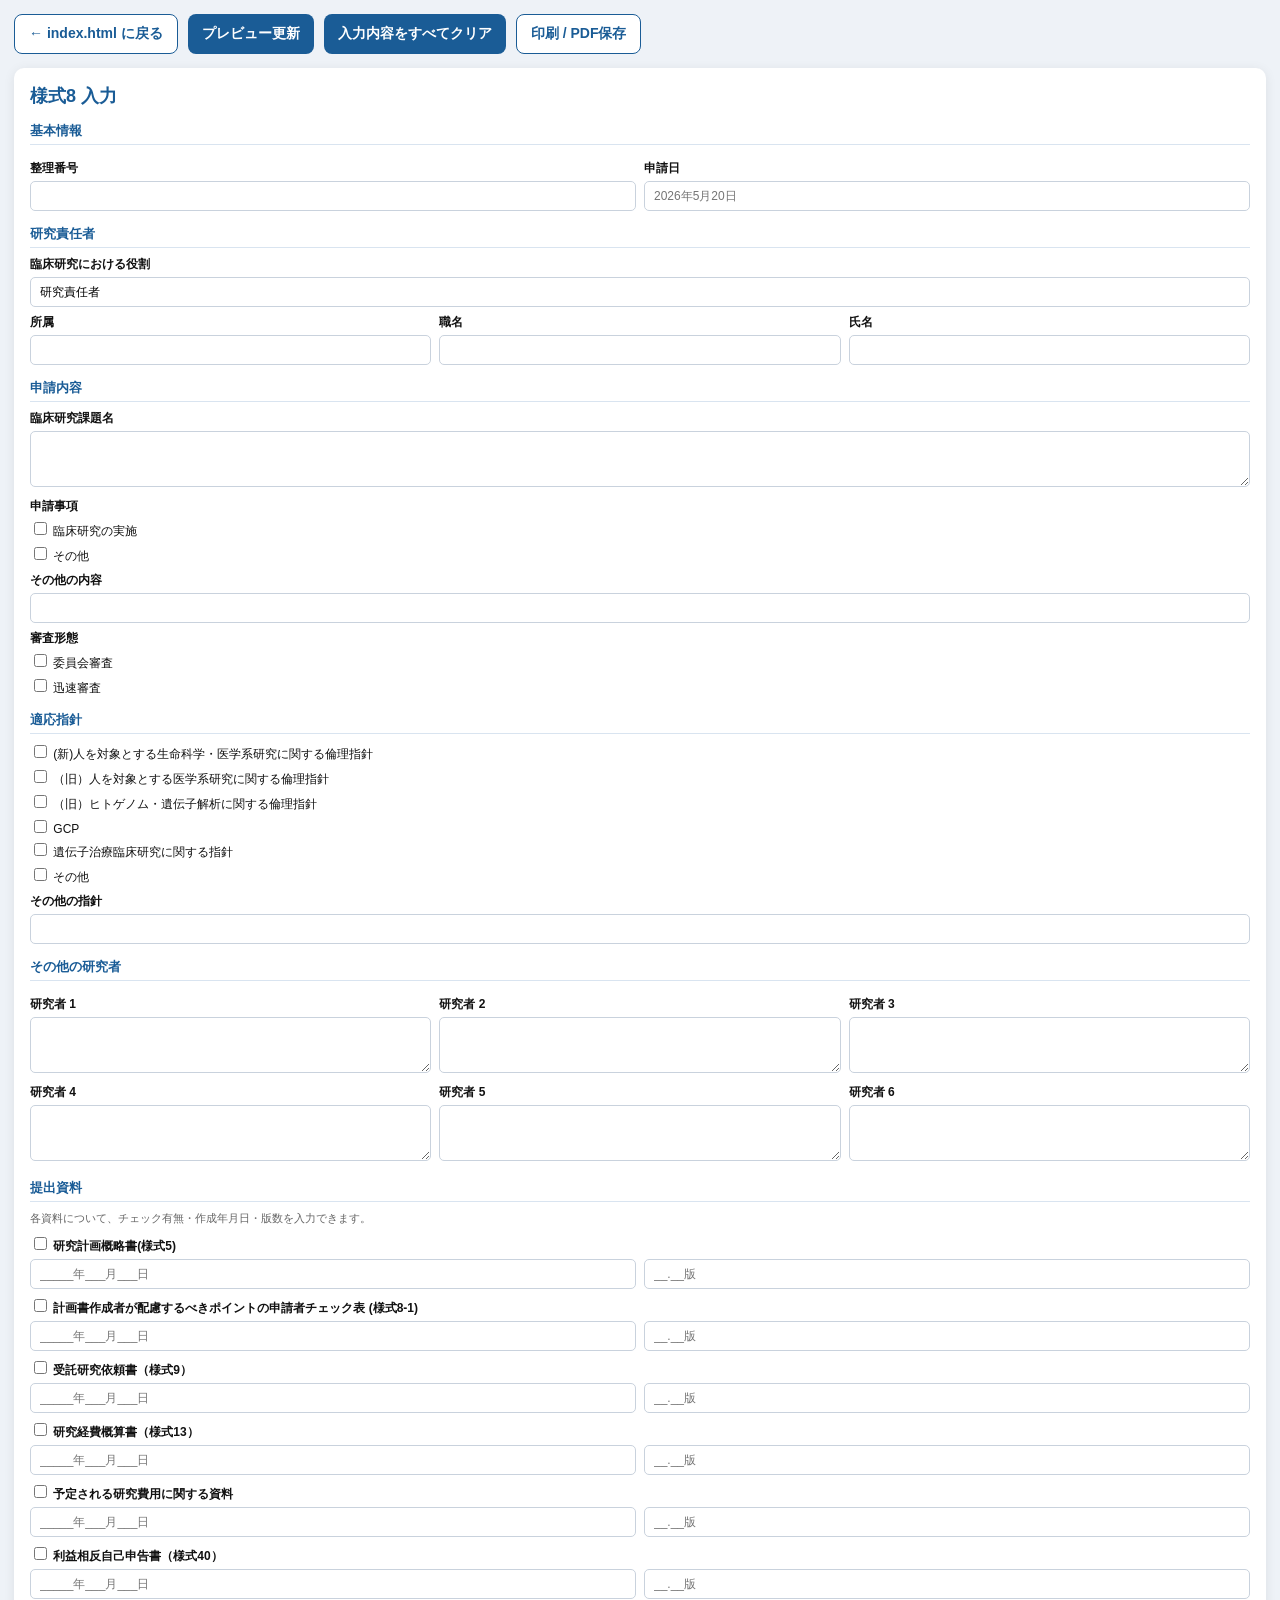
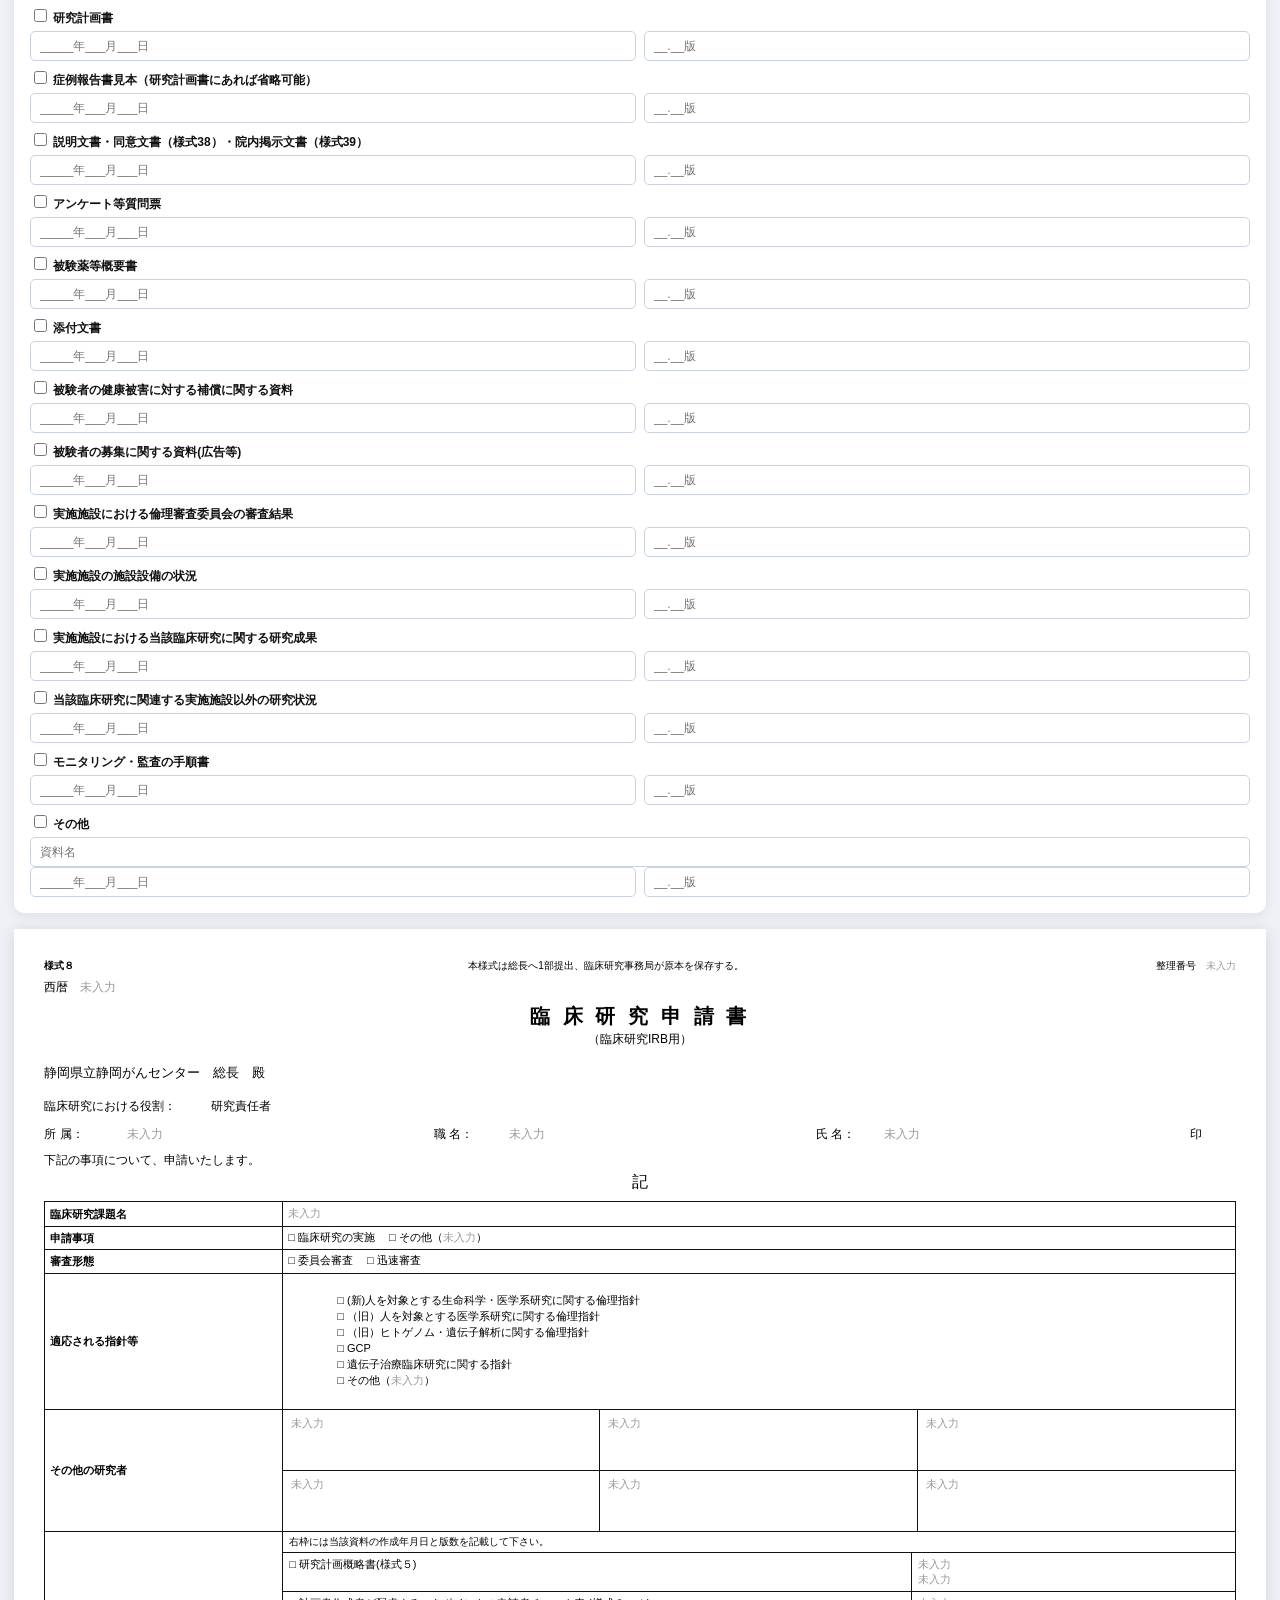
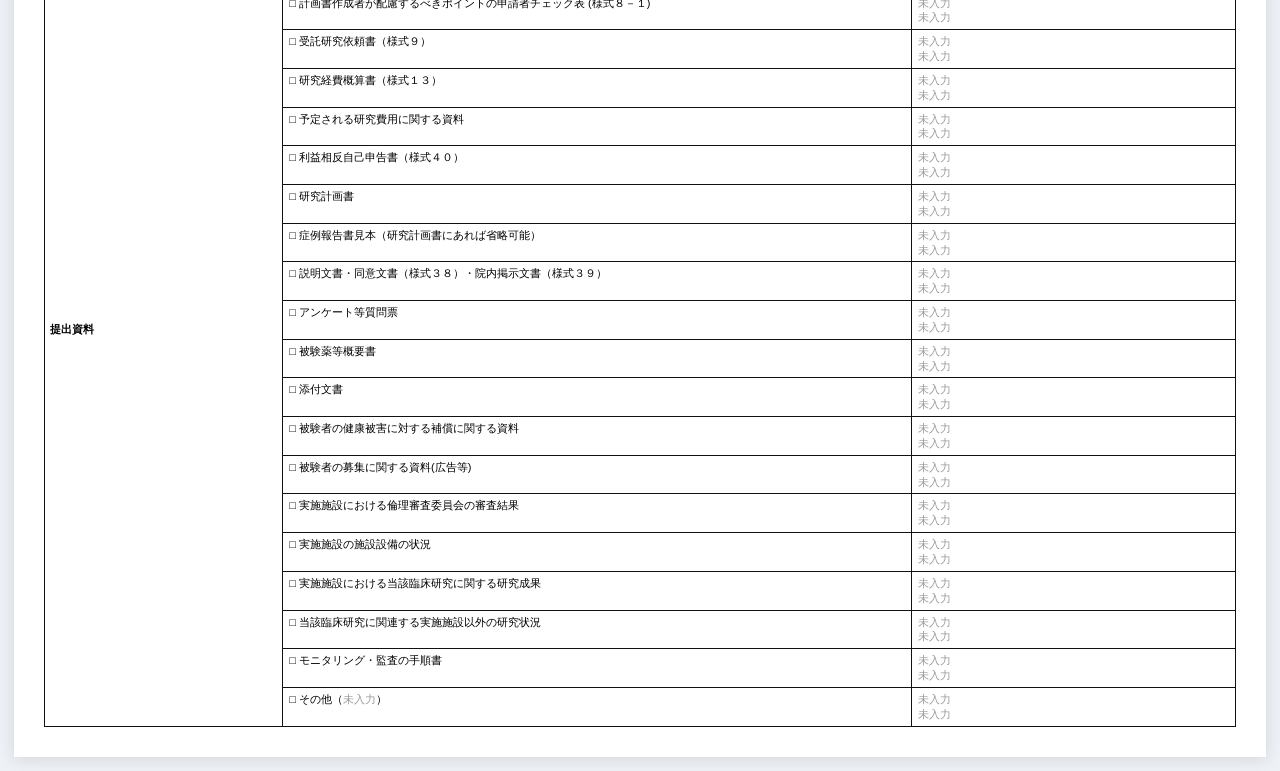
==== clinical-study-application.html @ c4262492 "ファイル名を機能名化し、app.jsをリファクタリング - form5.html -> study-plan-outline.html - form8.html -> clinical-study-a" ====
<!DOCTYPE html>
<html lang="ja">
<head>
  <meta charset="UTF-8" />
  <meta name="viewport" content="width=device-width, initial-scale=1.0" />
  <title>様式8｜臨床研究申請書</title>
  <style>
    :root{
      --line:#111;
      --paper:#fff;
      --bg:#eef2f7;
      --text:#111;
      --sub:#666;
      --blue:#1a5c96;
    }
    *{box-sizing:border-box;}
    html,body{margin:0;padding:0;}
    body{
      font-family:"Yu Gothic","Meiryo",sans-serif;
      background:var(--bg);
      color:var(--text);
    }
    .wrap{
      max-width:1500px;
      margin:0 auto;
      padding:14px;
    }
    .topbar{
      display:flex;
      gap:10px;
      flex-wrap:wrap;
      margin-bottom:14px;
    }
    .topbar a,.topbar button{
      border:none;
      border-radius:8px;
      padding:10px 14px;
      font-size:14px;
      font-weight:700;
      cursor:pointer;
      text-decoration:none;
      background:var(--blue);
      color:#fff;
    }
    .topbar .secondary{
      background:#fff;
      color:var(--blue);
      border:1px solid var(--blue);
    }

    .layout{
      display:grid;
      grid-template-columns:360px 1fr;
      gap:16px;
      align-items:start;
    }

    .panel{
      background:#fff;
      border-radius:10px;
      box-shadow:0 2px 12px rgba(0,0,0,.08);
      padding:16px;
      position:sticky;
      top:14px;
      max-height:calc(100vh - 28px);
      overflow:auto;
    }
    .panel h2{
      font-size:18px;
      margin:0 0 10px;
      color:var(--blue);
    }
    .panel h3{
      font-size:13px;
      color:var(--blue);
      margin:14px 0 8px;
      padding-bottom:4px;
      border-bottom:1px solid #d9e4f0;
    }
    label{
      display:block;
      font-size:12px;
      font-weight:700;
      margin:7px 0 4px;
    }
    input[type="text"], input[type="date"], textarea, select{
      width:100%;
      border:1px solid #c9d2dd;
      border-radius:5px;
      padding:7px 9px;
      font-size:12px;
      font-family:inherit;
      background:#fff;
    }
    textarea{
      min-height:56px;
      resize:vertical;
      line-height:1.5;
    }
    .grid2{
      display:grid;
      grid-template-columns:1fr 1fr;
      gap:8px;
    }
    .grid3{
      display:grid;
      grid-template-columns:1fr 1fr 1fr;
      gap:8px;
    }
    .check-grid label{
      font-weight:400;
      margin:4px 0;
    }
    .small{
      font-size:11px;
      color:var(--sub);
      line-height:1.5;
    }

    .preview-area{
      display:flex;
      flex-direction:column;
      gap:16px;
    }
    .page{
      width:210mm;
      min-height:297mm;
      margin:0 auto;
      background:#fff;
      box-shadow:0 2px 16px rgba(0,0,0,.12);
      padding:8mm 8mm 8mm;
      color:#000;
    }

    .head-row{
      display:flex;
      justify-content:space-between;
      align-items:flex-start;
      font-size:10px;
      line-height:1.3;
      margin-bottom:2mm;
    }
    .head-row .left{
      width:24mm;
      text-align:left;
      font-weight:700;
    }
    .head-row .center-note{
      flex:1;
      text-align:center;
    }
    .head-row .right{
      width:42mm;
      text-align:right;
    }

    .meta-line{
      display:flex;
      justify-content:space-between;
      align-items:center;
      font-size:12px;
      margin-bottom:2mm;
    }

    .title{
      text-align:center;
      font-size:20px;
      font-weight:700;
      letter-spacing:.18em;
      margin:2mm 0 0;
      line-height:1.2;
    }
    .subtitle{
      text-align:center;
      font-size:12px;
      margin:1mm 0 4mm;
      line-height:1.2;
    }

    .to-block{
      font-size:13px;
      line-height:1.8;
      margin-bottom:3mm;
    }
    .role-row{
      display:grid;
      grid-template-columns:42mm 1fr;
      gap:2mm;
      font-size:12px;
      line-height:1.8;
      margin-bottom:2mm;
    }
    .person-row{
      display:grid;
      grid-template-columns:20mm 1fr 18mm 1fr 16mm 1fr 12mm;
      gap:2mm;
      align-items:end;
      font-size:12px;
      line-height:1.6;
      margin-bottom:2mm;
    }

    .lead-text{
      font-size:12px;
      margin:2mm 0 1mm;
    }
    .center{text-align:center;}
    .mid{vertical-align:middle !important;}
    .dense{line-height:1.2;}
    .cell-lines{
      white-space:pre-wrap;
      line-height:1.45;
    }
    .tiny{
      font-size:9.5px;
      line-height:1.25;
    }
    .placeholder{
      color:#9a9a9a;
    }

    table.form{
      width:100%;
      border-collapse:collapse;
      table-layout:fixed;
      font-size:11px;
      line-height:1.3;
      margin:0;
    }
    table.form th, table.form td{
      border:1.2px solid var(--line);
      padding:4px 5px;
      vertical-align:top;
      word-break:break-word;
    }
    table.form th{
      text-align:left;
      font-weight:700;
      background:#fff;
    }

    .researcher-grid{
      display:grid;
      grid-template-columns:1fr 1fr 1fr;
    }
    .researcher-grid > div{
      min-height:16mm;
      padding:6px 8px;
      white-space:pre-wrap;
      line-height:1.4;
      border-right:1.2px solid var(--line);
      border-bottom:1.2px solid var(--line);
    }
    .researcher-grid > div:nth-child(3n){
      border-right:none;
    }
    .researcher-grid > div:nth-child(n+4){
      border-bottom:none;
    }

    .material-row{
      display:grid;
      grid-template-columns:1fr 34%;
      border-bottom:1.2px solid var(--line);
    }
    .material-row > div{
      min-height:26px;
    }
    .material-row > div:first-child{
      padding:4px 6px;
      line-height:1.35;
    }
    .material-row > div:last-child{
      border-left:1.2px solid var(--line);
      padding:4px 6px;
      line-height:1.35;
      white-space:pre-wrap;
    }

    @page{
      size:A4;
      margin:8mm;
    }

    @media (max-width:1300px){
      .layout{grid-template-columns:1fr;}
      .panel{position:static; max-height:none;}
      .page{width:100%; min-height:auto;}
    }

    @media print{
      body{background:#fff;}
      .topbar,.panel{display:none;}
      .wrap{max-width:none;padding:0;}
      .preview-area{gap:0;}
      .page{
        width:210mm;
        min-height:297mm;
        box-shadow:none;
        margin:0 auto;
        page-break-after:always;
        break-after:page;
      }
    }
  </style>
</head>
<body>
  <div class="wrap">
    <div class="topbar">
      <a href="index.html" class="secondary">← index.html に戻る</a>
      <button type="button" onclick="updatePreview()">プレビュー更新</button>
      <button type="button" onclick="clearForm8All()">入力内容をすべてクリア</button>
      <button type="button" class="secondary" onclick="window.print()">印刷 / PDF保存</button>
    </div>

    <div class="layout">
      <div class="panel">
        <h2>様式8 入力</h2>

        <h3>基本情報</h3>
        <div class="grid2">
          <div>
            <label for="recordNo">整理番号</label>
            <input type="text" id="recordNo">
          </div>
          <div>
            <label for="applyDate">申請日</label>
            <input type="text" id="applyDate" placeholder="2026年5月20日">
          </div>
        </div>

        <h3>研究責任者</h3>
        <label for="role">臨床研究における役割</label>
        <input type="text" id="role" value="研究責任者">

        <div class="grid3">
          <div>
            <label for="responsibleDept">所属</label>
            <input type="text" id="responsibleDept">
          </div>
          <div>
            <label for="responsibleTitle">職名</label>
            <input type="text" id="responsibleTitle">
          </div>
          <div>
            <label for="responsibleName">氏名</label>
            <input type="text" id="responsibleName">
          </div>
        </div>

        <h3>申請内容</h3>
        <label for="theme">臨床研究課題名</label>
        <textarea id="theme"></textarea>

        <label>申請事項</label>
        <div class="check-grid">
          <label><input type="checkbox" id="apply_clinical"> 臨床研究の実施</label>
          <label><input type="checkbox" id="apply_other"> その他</label>
        </div>
        <label for="applyOtherText">その他の内容</label>
        <input type="text" id="applyOtherText">

        <label>審査形態</label>
        <div class="check-grid">
          <label><input type="checkbox" id="review_committee"> 委員会審査</label>
          <label><input type="checkbox" id="review_expedited"> 迅速審査</label>
        </div>

        <h3>適応指針</h3>
        <div class="check-grid">
          <label><input type="checkbox" id="gl_new_life"> (新)人を対象とする生命科学・医学系研究に関する倫理指針</label>
          <label><input type="checkbox" id="gl_old_medical"> （旧）人を対象とする医学系研究に関する倫理指針</label>
          <label><input type="checkbox" id="gl_old_genome"> （旧）ヒトゲノム・遺伝子解析に関する倫理指針</label>
          <label><input type="checkbox" id="gl_gcp"> GCP</label>
          <label><input type="checkbox" id="gl_gene_therapy"> 遺伝子治療臨床研究に関する指針</label>
          <label><input type="checkbox" id="gl_other"> その他</label>
        </div>
        <label for="glOtherText">その他の指針</label>
        <input type="text" id="glOtherText">

        <h3>その他の研究者</h3>
        <div class="grid3">
          <div>
            <label for="otherResearcher1">研究者 1</label>
            <textarea id="otherResearcher1"></textarea>
          </div>
          <div>
            <label for="otherResearcher2">研究者 2</label>
            <textarea id="otherResearcher2"></textarea>
          </div>
          <div>
            <label for="otherResearcher3">研究者 3</label>
            <textarea id="otherResearcher3"></textarea>
          </div>
        </div>
        <div class="grid3">
          <div>
            <label for="otherResearcher4">研究者 4</label>
            <textarea id="otherResearcher4"></textarea>
          </div>
          <div>
            <label for="otherResearcher5">研究者 5</label>
            <textarea id="otherResearcher5"></textarea>
          </div>
          <div>
            <label for="otherResearcher6">研究者 6</label>
            <textarea id="otherResearcher6"></textarea>
          </div>
        </div>

        <h3>提出資料</h3>
        <div class="small">各資料について、チェック有無・作成年月日・版数を入力できます。</div>

        <label><input type="checkbox" id="m1_check"> 研究計画概略書(様式5)</label>
        <div class="grid2">
          <input type="text" id="m1_date" placeholder="_____年___月___日">
          <input type="text" id="m1_ver" placeholder="__.__版">
        </div>

        <label><input type="checkbox" id="m2_check"> 計画書作成者が配慮するべきポイントの申請者チェック表 (様式8-1)</label>
        <div class="grid2">
          <input type="text" id="m2_date" placeholder="_____年___月___日">
          <input type="text" id="m2_ver" placeholder="__.__版">
        </div>

        <label><input type="checkbox" id="m3_check"> 受託研究依頼書（様式9）</label>
        <div class="grid2">
          <input type="text" id="m3_date" placeholder="_____年___月___日">
          <input type="text" id="m3_ver" placeholder="__.__版">
        </div>

        <label><input type="checkbox" id="m4_check"> 研究経費概算書（様式13）</label>
        <div class="grid2">
          <input type="text" id="m4_date" placeholder="_____年___月___日">
          <input type="text" id="m4_ver" placeholder="__.__版">
        </div>

        <label><input type="checkbox" id="m5_check"> 予定される研究費用に関する資料</label>
        <div class="grid2">
          <input type="text" id="m5_date" placeholder="_____年___月___日">
          <input type="text" id="m5_ver" placeholder="__.__版">
        </div>

        <label><input type="checkbox" id="m6_check"> 利益相反自己申告書（様式40）</label>
        <div class="grid2">
          <input type="text" id="m6_date" placeholder="_____年___月___日">
          <input type="text" id="m6_ver" placeholder="__.__版">
        </div>

        <label><input type="checkbox" id="m7_check"> 研究計画書</label>
        <div class="grid2">
          <input type="text" id="m7_date" placeholder="_____年___月___日">
          <input type="text" id="m7_ver" placeholder="__.__版">
        </div>

        <label><input type="checkbox" id="m8_check"> 症例報告書見本（研究計画書にあれば省略可能）</label>
        <div class="grid2">
          <input type="text" id="m8_date" placeholder="_____年___月___日">
          <input type="text" id="m8_ver" placeholder="__.__版">
        </div>

        <label><input type="checkbox" id="m9_check"> 説明文書・同意文書（様式38）・院内掲示文書（様式39）</label>
        <div class="grid2">
          <input type="text" id="m9_date" placeholder="_____年___月___日">
          <input type="text" id="m9_ver" placeholder="__.__版">
        </div>

        <label><input type="checkbox" id="m10_check"> アンケート等質問票</label>
        <div class="grid2">
          <input type="text" id="m10_date" placeholder="_____年___月___日">
          <input type="text" id="m10_ver" placeholder="__.__版">
        </div>

        <label><input type="checkbox" id="m11_check"> 被験薬等概要書</label>
        <div class="grid2">
          <input type="text" id="m11_date" placeholder="_____年___月___日">
          <input type="text" id="m11_ver" placeholder="__.__版">
        </div>

        <label><input type="checkbox" id="m12_check"> 添付文書</label>
        <div class="grid2">
          <input type="text" id="m12_date" placeholder="_____年___月___日">
          <input type="text" id="m12_ver" placeholder="__.__版">
        </div>

        <label><input type="checkbox" id="m13_check"> 被験者の健康被害に対する補償に関する資料</label>
        <div class="grid2">
          <input type="text" id="m13_date" placeholder="_____年___月___日">
          <input type="text" id="m13_ver" placeholder="__.__版">
        </div>

        <label><input type="checkbox" id="m14_check"> 被験者の募集に関する資料(広告等)</label>
        <div class="grid2">
          <input type="text" id="m14_date" placeholder="_____年___月___日">
          <input type="text" id="m14_ver" placeholder="__.__版">
        </div>

        <label><input type="checkbox" id="m15_check"> 実施施設における倫理審査委員会の審査結果</label>
        <div class="grid2">
          <input type="text" id="m15_date" placeholder="_____年___月___日">
          <input type="text" id="m15_ver" placeholder="__.__版">
        </div>

        <label><input type="checkbox" id="m16_check"> 実施施設の施設設備の状況</label>
        <div class="grid2">
          <input type="text" id="m16_date" placeholder="_____年___月___日">
          <input type="text" id="m16_ver" placeholder="__.__版">
        </div>

        <label><input type="checkbox" id="m17_check"> 実施施設における当該臨床研究に関する研究成果</label>
        <div class="grid2">
          <input type="text" id="m17_date" placeholder="_____年___月___日">
          <input type="text" id="m17_ver" placeholder="__.__版">
        </div>

        <label><input type="checkbox" id="m18_check"> 当該臨床研究に関連する実施施設以外の研究状況</label>
        <div class="grid2">
          <input type="text" id="m18_date" placeholder="_____年___月___日">
          <input type="text" id="m18_ver" placeholder="__.__版">
        </div>

        <label><input type="checkbox" id="m19_check"> モニタリング・監査の手順書</label>
        <div class="grid2">
          <input type="text" id="m19_date" placeholder="_____年___月___日">
          <input type="text" id="m19_ver" placeholder="__.__版">
        </div>

        <label><input type="checkbox" id="m20_check"> その他</label>
        <input type="text" id="m20_name" placeholder="資料名">
        <div class="grid2">
          <input type="text" id="m20_date" placeholder="_____年___月___日">
          <input type="text" id="m20_ver" placeholder="__.__版">
        </div>
      </div>

      <div class="preview-area">
        <div class="page">
          <div class="head-row">
            <div class="left">様式８</div>
            <div class="center-note">本様式は総長へ1部提出、臨床研究事務局が原本を保存する。</div>
            <div class="right">整理番号　<span id="out-recordNo" class="placeholder">未入力</span></div>
          </div>

          <div class="meta-line">
            <div>西暦　<span id="out-applyDate" class="placeholder">未入力</span></div>
          </div>

          <div class="title">臨 床 研 究 申 請 書</div>
          <div class="subtitle">（臨床研究IRB用）</div>

          <div class="to-block">静岡県立静岡がんセンター　総長　殿</div>

          <div class="role-row">
            <div>臨床研究における役割：</div>
            <div><span id="out-role" class="placeholder">未入力</span></div>
          </div>

          <div class="person-row">
            <div>所 属：</div>
            <div><span id="out-responsibleDept" class="placeholder">未入力</span></div>
            <div>職 名：</div>
            <div><span id="out-responsibleTitle" class="placeholder">未入力</span></div>
            <div>氏 名：</div>
            <div><span id="out-responsibleName" class="placeholder">未入力</span></div>
            <div>印</div>
          </div>

          <div class="lead-text">下記の事項について、申請いたします。</div>
          <div class="center" style="margin-bottom:2mm;">記</div>

          <table class="form">
            <colgroup>
              <col style="width:20%">
              <col style="width:80%">
            </colgroup>

            <tr>
              <th class="mid">臨床研究課題名</th>
              <td id="out-theme" class="cell-lines placeholder">未入力</td>
            </tr>

            <tr>
              <th class="mid">申請事項</th>
              <td class="dense">
                <span id="mk-apply_clinical">□</span> 臨床研究の実施　
                <span id="mk-apply_other">□</span> その他（<span id="out-applyOtherText" class="placeholder">未入力</span>）
              </td>
            </tr>

            <tr>
              <th class="mid">審査形態</th>
              <td class="dense">
                <span id="mk-review_committee">□</span> 委員会審査　
                <span id="mk-review_expedited">□</span> 迅速審査
              </td>
            </tr>

            <tr>
              <th class="mid">適応される指針等</th>
              <td class="dense cell-lines">
                <span id="mk-gl_new_life">□</span> (新)人を対象とする生命科学・医学系研究に関する倫理指針
                <span id="mk-gl_old_medical">□</span> （旧）人を対象とする医学系研究に関する倫理指針
                <span id="mk-gl_old_genome">□</span> （旧）ヒトゲノム・遺伝子解析に関する倫理指針
                <span id="mk-gl_gcp">□</span> GCP
                <span id="mk-gl_gene_therapy">□</span> 遺伝子治療臨床研究に関する指針
                <span id="mk-gl_other">□</span> その他（<span id="out-glOtherText" class="placeholder">未入力</span>）
              </td>
            </tr>

            <tr>
              <th class="mid">その他の研究者</th>
              <td style="padding:0;">
                <div class="researcher-grid">
                  <div id="out-otherResearcher1" class="placeholder">未入力</div>
                  <div id="out-otherResearcher2" class="placeholder">未入力</div>
                  <div id="out-otherResearcher3" class="placeholder">未入力</div>
                  <div id="out-otherResearcher4" class="placeholder">未入力</div>
                  <div id="out-otherResearcher5" class="placeholder">未入力</div>
                  <div id="out-otherResearcher6" class="placeholder">未入力</div>
                </div>
              </td>
            </tr>

            <tr>
              <th class="mid">提出資料</th>
              <td style="padding:0;">
                <div style="border-bottom:1.2px solid #111; padding:4px 6px;" class="tiny">
                  右枠には当該資料の作成年月日と版数を記載して下さい。
                </div>

                <div class="material-row">
                  <div><span id="mk-m1_check">□</span> 研究計画概略書(様式５)</div>
                  <div><span id="out-m1_date" class="placeholder">未入力</span><br><span id="out-m1_ver" class="placeholder">未入力</span></div>
                </div>
                <div class="material-row">
                  <div><span id="mk-m2_check">□</span> 計画書作成者が配慮するべきポイントの申請者チェック表 (様式８－１)</div>
                  <div><span id="out-m2_date" class="placeholder">未入力</span><br><span id="out-m2_ver" class="placeholder">未入力</span></div>
                </div>
                <div class="material-row">
                  <div><span id="mk-m3_check">□</span> 受託研究依頼書（様式９）</div>
                  <div><span id="out-m3_date" class="placeholder">未入力</span><br><span id="out-m3_ver" class="placeholder">未入力</span></div>
                </div>
                <div class="material-row">
                  <div><span id="mk-m4_check">□</span> 研究経費概算書（様式１３）</div>
                  <div><span id="out-m4_date" class="placeholder">未入力</span><br><span id="out-m4_ver" class="placeholder">未入力</span></div>
                </div>
                <div class="material-row">
                  <div><span id="mk-m5_check">□</span> 予定される研究費用に関する資料</div>
                  <div><span id="out-m5_date" class="placeholder">未入力</span><br><span id="out-m5_ver" class="placeholder">未入力</span></div>
                </div>
                <div class="material-row">
                  <div><span id="mk-m6_check">□</span> 利益相反自己申告書（様式４０）</div>
                  <div><span id="out-m6_date" class="placeholder">未入力</span><br><span id="out-m6_ver" class="placeholder">未入力</span></div>
                </div>
                <div class="material-row">
                  <div><span id="mk-m7_check">□</span> 研究計画書</div>
                  <div><span id="out-m7_date" class="placeholder">未入力</span><br><span id="out-m7_ver" class="placeholder">未入力</span></div>
                </div>
                <div class="material-row">
                  <div><span id="mk-m8_check">□</span> 症例報告書見本（研究計画書にあれば省略可能）</div>
                  <div><span id="out-m8_date" class="placeholder">未入力</span><br><span id="out-m8_ver" class="placeholder">未入力</span></div>
                </div>
                <div class="material-row">
                  <div><span id="mk-m9_check">□</span> 説明文書・同意文書（様式３８）・院内掲示文書（様式３９）</div>
                  <div><span id="out-m9_date" class="placeholder">未入力</span><br><span id="out-m9_ver" class="placeholder">未入力</span></div>
                </div>
                <div class="material-row">
                  <div><span id="mk-m10_check">□</span> アンケート等質問票</div>
                  <div><span id="out-m10_date" class="placeholder">未入力</span><br><span id="out-m10_ver" class="placeholder">未入力</span></div>
                </div>
                <div class="material-row">
                  <div><span id="mk-m11_check">□</span> 被験薬等概要書</div>
                  <div><span id="out-m11_date" class="placeholder">未入力</span><br><span id="out-m11_ver" class="placeholder">未入力</span></div>
                </div>
                <div class="material-row">
                  <div><span id="mk-m12_check">□</span> 添付文書</div>
                  <div><span id="out-m12_date" class="placeholder">未入力</span><br><span id="out-m12_ver" class="placeholder">未入力</span></div>
                </div>
                <div class="material-row">
                  <div><span id="mk-m13_check">□</span> 被験者の健康被害に対する補償に関する資料</div>
                  <div><span id="out-m13_date" class="placeholder">未入力</span><br><span id="out-m13_ver" class="placeholder">未入力</span></div>
                </div>
                <div class="material-row">
                  <div><span id="mk-m14_check">□</span> 被験者の募集に関する資料(広告等)</div>
                  <div><span id="out-m14_date" class="placeholder">未入力</span><br><span id="out-m14_ver" class="placeholder">未入力</span></div>
                </div>
                <div class="material-row">
                  <div><span id="mk-m15_check">□</span> 実施施設における倫理審査委員会の審査結果</div>
                  <div><span id="out-m15_date" class="placeholder">未入力</span><br><span id="out-m15_ver" class="placeholder">未入力</span></div>
                </div>
                <div class="material-row">
                  <div><span id="mk-m16_check">□</span> 実施施設の施設設備の状況</div>
                  <div><span id="out-m16_date" class="placeholder">未入力</span><br><span id="out-m16_ver" class="placeholder">未入力</span></div>
                </div>
                <div class="material-row">
                  <div><span id="mk-m17_check">□</span> 実施施設における当該臨床研究に関する研究成果</div>
                  <div><span id="out-m17_date" class="placeholder">未入力</span><br><span id="out-m17_ver" class="placeholder">未入力</span></div>
                </div>
                <div class="material-row">
                  <div><span id="mk-m18_check">□</span> 当該臨床研究に関連する実施施設以外の研究状況</div>
                  <div><span id="out-m18_date" class="placeholder">未入力</span><br><span id="out-m18_ver" class="placeholder">未入力</span></div>
                </div>
                <div class="material-row">
                  <div><span id="mk-m19_check">□</span> モニタリング・監査の手順書</div>
                  <div><span id="out-m19_date" class="placeholder">未入力</span><br><span id="out-m19_ver" class="placeholder">未入力</span></div>
                </div>
                <div class="material-row" style="border-bottom:none;">
                  <div><span id="mk-m20_check">□</span> その他（<span id="out-m20_name" class="placeholder">未入力</span>）</div>
                  <div><span id="out-m20_date" class="placeholder">未入力</span><br><span id="out-m20_ver" class="placeholder">未入力</span></div>
                </div>
              </td>
            </tr>
          </table>
        </div>
      </div>
    </div>
  </div>

  <script>
    const FORM8_STORAGE_KEY = 'form8DraftData';
    const IDEA_STORAGE_KEY = 'researchIdeaFormData';
    let isClearingForm8 = false;
    const materialIds = Array.from({length:20}, (_,i)=>i+1);

    function getEl(id){
      return document.getElementById(id);
    }

    function getVal(id){
      const el = getEl(id);
      return el ? el.value.trim() : '';
    }

    function setVal(id, value){
      const el = getEl(id);
      if(!el) return;
      el.value = value ?? '';
    }

    function setChecked(id, checked){
      const el = getEl(id);
      if(!el) return;
      el.checked = !!checked;
    }

    function setOutput(id, value){
      const el = getEl(id);
      if(!el) return;
      if(value){
        el.textContent = value;
        el.classList.remove('placeholder');
      }else{
        el.textContent = '未入力';
        el.classList.add('placeholder');
      }
    }

    function setMark(inputId, markId){
      const input = getEl(inputId);
      const mark = getEl(markId);
      if(!input || !mark) return;
      mark.textContent = input.checked ? '■' : '□';
    }

    function loadSavedIdeaData(){
      try{
        const raw = localStorage.getItem(IDEA_STORAGE_KEY);
        if(!raw) return null;
        return JSON.parse(raw);
      }catch(e){
        console.error('researchIdeaFormData parse error:', e);
        return null;
      }
    }

    function loadForm8Draft(){
      try{
        const raw = localStorage.getItem(FORM8_STORAGE_KEY);
        if(!raw) return null;
        return JSON.parse(raw);
      }catch(e){
        console.error('form8DraftData parse error:', e);
        return null;
      }
    }

    function applyValues(data){
      if(!data) return;
      document.querySelectorAll('input, textarea, select').forEach(el => {
        if(!el.id) return;
        if(el.type === 'checkbox'){
          if(typeof data[el.id] === 'boolean') el.checked = data[el.id];
        }else if(data[el.id] !== undefined && data[el.id] !== null){
          el.value = data[el.id];
        }
      });
    }

    function inferAndApplyFromIdea(data){
      if(!data) return;

      if(!getVal('theme') && data.theme) setVal('theme', data.theme);
      if(!getVal('responsibleDept') && data.department) setVal('responsibleDept', data.department);
      if(!getVal('responsibleTitle') && data.position) setVal('responsibleTitle', data.position);
      if(!getVal('responsibleName') && data.name) setVal('responsibleName', data.name);

      if (
        !getVal('otherResearcher1') &&
        !getVal('otherResearcher2') &&
        !getVal('otherResearcher3') &&
        !getVal('otherResearcher4') &&
        !getVal('otherResearcher5') &&
        !getVal('otherResearcher6') &&
        Array.isArray(data.members) &&
        data.members.length
      ) {
        const lines = data.members.map(m => {
          const a = m.name || '';
          const b = m.affiliation || '';
          const c = m.role || '';
          return [a,b,c].filter(Boolean).join(' / ');
        }).filter(Boolean);

        lines.slice(0, 6).forEach((line, idx) => {
          setVal(`otherResearcher${idx + 1}`, line);
        });
      }

      if(data.researchType){
        if(data.researchType.includes('治験')){
          setChecked('gl_gcp', true);
        }else if(data.researchType.includes('遺伝子治療')){
          setChecked('gl_gene_therapy', true);
        }else{
          setChecked('gl_new_life', true);
        }
      }else{
        setChecked('gl_new_life', true);
      }

      if(!getVal('role')) setVal('role', '研究責任者');

      if(!getVal('applyDate')){
        const now = new Date();
        setVal('applyDate', `${now.getFullYear()}年${now.getMonth()+1}月${now.getDate()}日`);
      }

      if(!getEl('apply_clinical').checked && !getEl('apply_other').checked){
        setChecked('apply_clinical', true);
      }

      if(!getEl('review_committee').checked && !getEl('review_expedited').checked){
        if(data.invasiveness === 'none' && data.intervention === 'no'){
          setChecked('review_expedited', true);
        }else{
          setChecked('review_committee', true);
        }
      }

      if(!getEl('m1_check').checked) setChecked('m1_check', true);
      if(!getEl('m2_check').checked) setChecked('m2_check', true);
    }

    function collectForm8Data(){
      const data = {};
      document.querySelectorAll('input, textarea, select').forEach(el => {
        if(!el.id) return;
        if(el.type === 'checkbox'){
          data[el.id] = el.checked;
        }else{
          data[el.id] = el.value;
        }
      });
      data.savedAt = new Date().toISOString();
      return data;
    }

    function saveForm8Draft(){
      if(isClearingForm8) return;
      try{
        localStorage.setItem(FORM8_STORAGE_KEY, JSON.stringify(collectForm8Data()));
      }catch(e){
        console.error('form8DraftData save error:', e);
      }
    }

    function clearForm8All(){
      const ok = confirm('様式8に入力した内容をすべてクリアします。よろしいですか？');
      if(!ok) return;

      isClearingForm8 = true;

      document.querySelectorAll('input, textarea, select').forEach(el => {
        if(!el.id) return;
        if(el.type === 'checkbox'){
          el.checked = false;
        }else if(el.tagName === 'SELECT'){
          el.selectedIndex = 0;
        }else{
          el.value = '';
        }
      });

      localStorage.removeItem(FORM8_STORAGE_KEY);
      updatePreview();

      isClearingForm8 = false;
    }

    function updatePreview(){
      const textIds = [
        'recordNo','applyDate','role','responsibleDept','responsibleTitle','responsibleName',
        'theme','applyOtherText','glOtherText','m20_name',
        'otherResearcher1','otherResearcher2','otherResearcher3',
        'otherResearcher4','otherResearcher5','otherResearcher6'
      ];

      textIds.forEach(id => setOutput('out-' + id, getVal(id)));

      const checkPairs = [
        ['apply_clinical','mk-apply_clinical'],
        ['apply_other','mk-apply_other'],
        ['review_committee','mk-review_committee'],
        ['review_expedited','mk-review_expedited'],
        ['gl_new_life','mk-gl_new_life'],
        ['gl_old_medical','mk-gl_old_medical'],
        ['gl_old_genome','mk-gl_old_genome'],
        ['gl_gcp','mk-gl_gcp'],
        ['gl_gene_therapy','mk-gl_gene_therapy'],
        ['gl_other','mk-gl_other']
      ];
      checkPairs.forEach(([a,b]) => setMark(a,b));

      materialIds.forEach(i => {
        setMark(`m${i}_check`, `mk-m${i}_check`);
        setOutput(`out-m${i}_date`, getVal(`m${i}_date`));
        setOutput(`out-m${i}_ver`, getVal(`m${i}_ver`));
      });

      saveForm8Draft();
    }

    function initForm8(){
      const draft = loadForm8Draft();
      if(draft) applyValues(draft);

      const idea = loadSavedIdeaData();
      if(idea) inferAndApplyFromIdea(idea);

      updatePreview();
    }

    document.querySelectorAll('input, textarea, select').forEach(el => {
      el.addEventListener('input', updatePreview);
      el.addEventListener('change', updatePreview);
    });

    initForm8();
  </script>
</body>
</html>
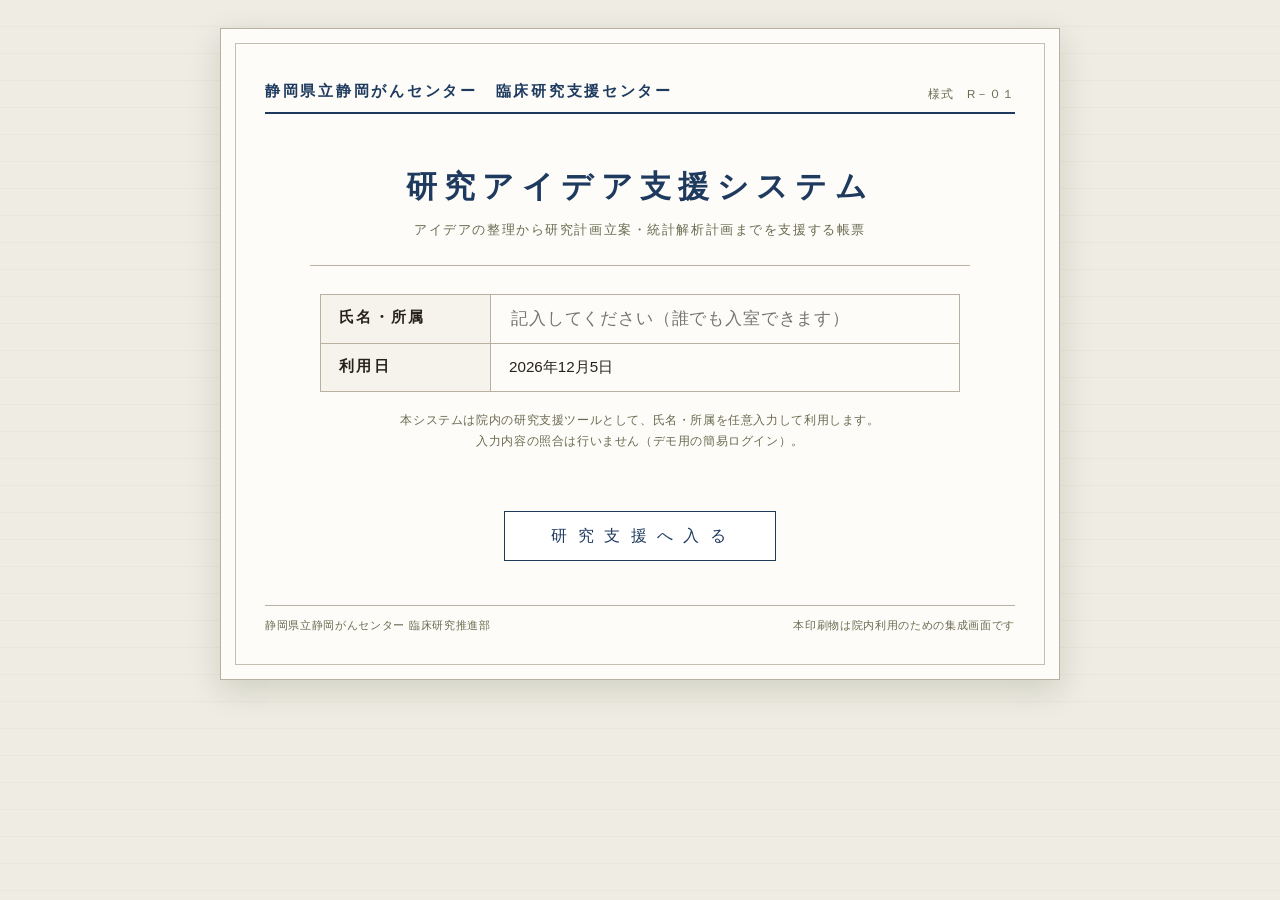
==== commit 4f399957: "ログイン画面を追加し全ページをレポート用紙風に統一 - login.html/login.jsを新規追加（簡易ログイン・未ログイン時リダイレクト） - style.cssと各ページを紙風デザイン（罫線" ====
--- a/clinical-study-application.html
+++ b/clinical-study-application.html
@@ -4,20 +4,24 @@
   <meta charset="UTF-8" />
   <meta name="viewport" content="width=device-width, initial-scale=1.0" />
   <title>様式8｜臨床研究申請書</title>
+  <script src="login.js"></script>
+  <script>ResearchAuth.requireLogin();</script>
   <style>
     :root{
       --line:#111;
       --paper:#fff;
-      --bg:#eef2f7;
+      --bg:#efece3;
       --text:#111;
-      --sub:#666;
+      --sub:#6f6a55;
       --blue:#1a5c96;
     }
     *{box-sizing:border-box;}
     html,body{margin:0;padding:0;}
     body{
-      font-family:"Yu Gothic","Meiryo",sans-serif;
-      background:var(--bg);
+      font-family:"Yu Mincho","Hiragino Mincho ProN","MS Mincho","Yu Gothic","Meiryo",sans-serif;
+      background:
+        repeating-linear-gradient(to bottom, transparent 0 26px, rgba(120,100,60,0.04) 26px 27px),
+        var(--bg);
       color:var(--text);
     }
     .wrap{
@@ -30,22 +34,37 @@
       gap:10px;
       flex-wrap:wrap;
       margin-bottom:14px;
+      padding-bottom:12px;
+      border-bottom:2px solid var(--blue);
     }
     .topbar a,.topbar button{
-      border:none;
-      border-radius:8px;
-      padding:10px 14px;
+      border:1.5px solid var(--blue);
+      border-radius:4px;
+      padding:9px 14px;
       font-size:14px;
       font-weight:700;
       cursor:pointer;
       text-decoration:none;
-      background:var(--blue);
-      color:#fff;
-    }
-    .topbar .secondary{
+      background:#fdfcf8;
+      color:var(--blue);
+      font-family:inherit;
+      letter-spacing:.04em;
+      transition:all .15s;
+    }
+    .topbar a:hover,.topbar button:hover{ background:var(--blue); color:#fff; }
+    .topbar .primary{ background:var(--blue); color:#fff; }
+    .topbar .primary:hover{ background:#0f2238; }
+    .topbar .paper-user{
+      align-self:center;
+      margin-left:auto;
+      font-size:12px;
+      font-weight:700;
+      color:#6f6a55;
       background:#fff;
-      color:var(--blue);
-      border:1px solid var(--blue);
+      border:1px solid #d8d0c0;
+      border-radius:4px;
+      padding:5px 10px;
+      letter-spacing:.04em;
     }
 
     .layout{
@@ -56,9 +75,10 @@
     }
 
     .panel{
-      background:#fff;
-      border-radius:10px;
-      box-shadow:0 2px 12px rgba(0,0,0,.08);
+      background:#fdfcf8;
+      border:1px solid #d8d0c0;
+      border-radius:6px;
+      box-shadow:0 1px 4px rgba(50,30,10,.08);
       padding:16px;
       position:sticky;
       top:14px;
@@ -69,13 +89,17 @@
       font-size:18px;
       margin:0 0 10px;
       color:var(--blue);
+      font-family:"Yu Mincho","Hiragino Mincho ProN",serif;
+      letter-spacing:.08em;
+      border-bottom:1.5px solid var(--blue);
+      padding-bottom:6px;
     }
     .panel h3{
       font-size:13px;
       color:var(--blue);
       margin:14px 0 8px;
       padding-bottom:4px;
-      border-bottom:1px solid #d9e4f0;
+      border-bottom:1px solid #d8d0c0;
     }
     label{
       display:block;
@@ -311,6 +335,8 @@
       <button type="button" onclick="updatePreview()">プレビュー更新</button>
       <button type="button" onclick="clearForm8All()">入力内容をすべてクリア</button>
       <button type="button" class="secondary" onclick="window.print()">印刷 / PDF保存</button>
+      <span class="paper-user" id="paperUser"></span>
+      <a href="#" onclick="ResearchAuth.logout();return false;">ログアウト</a>
     </div>
 
     <div class="layout">
